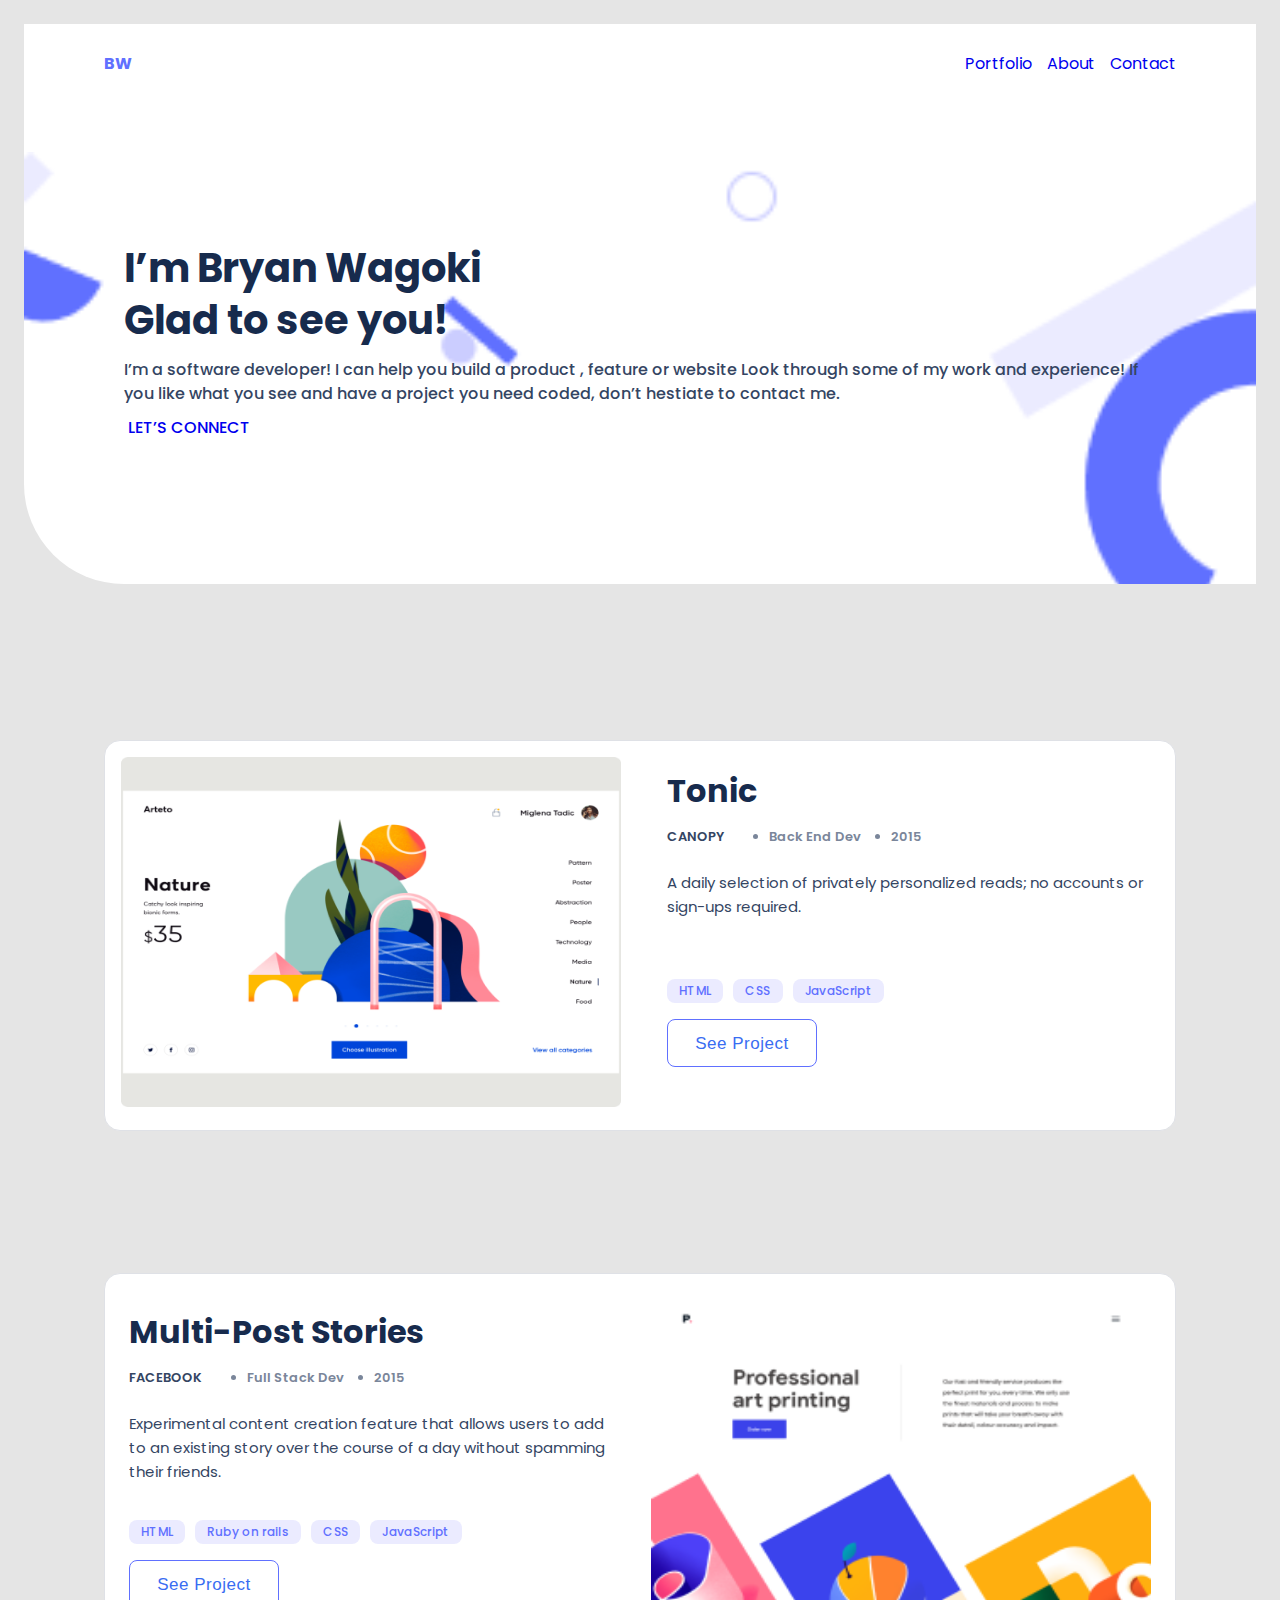
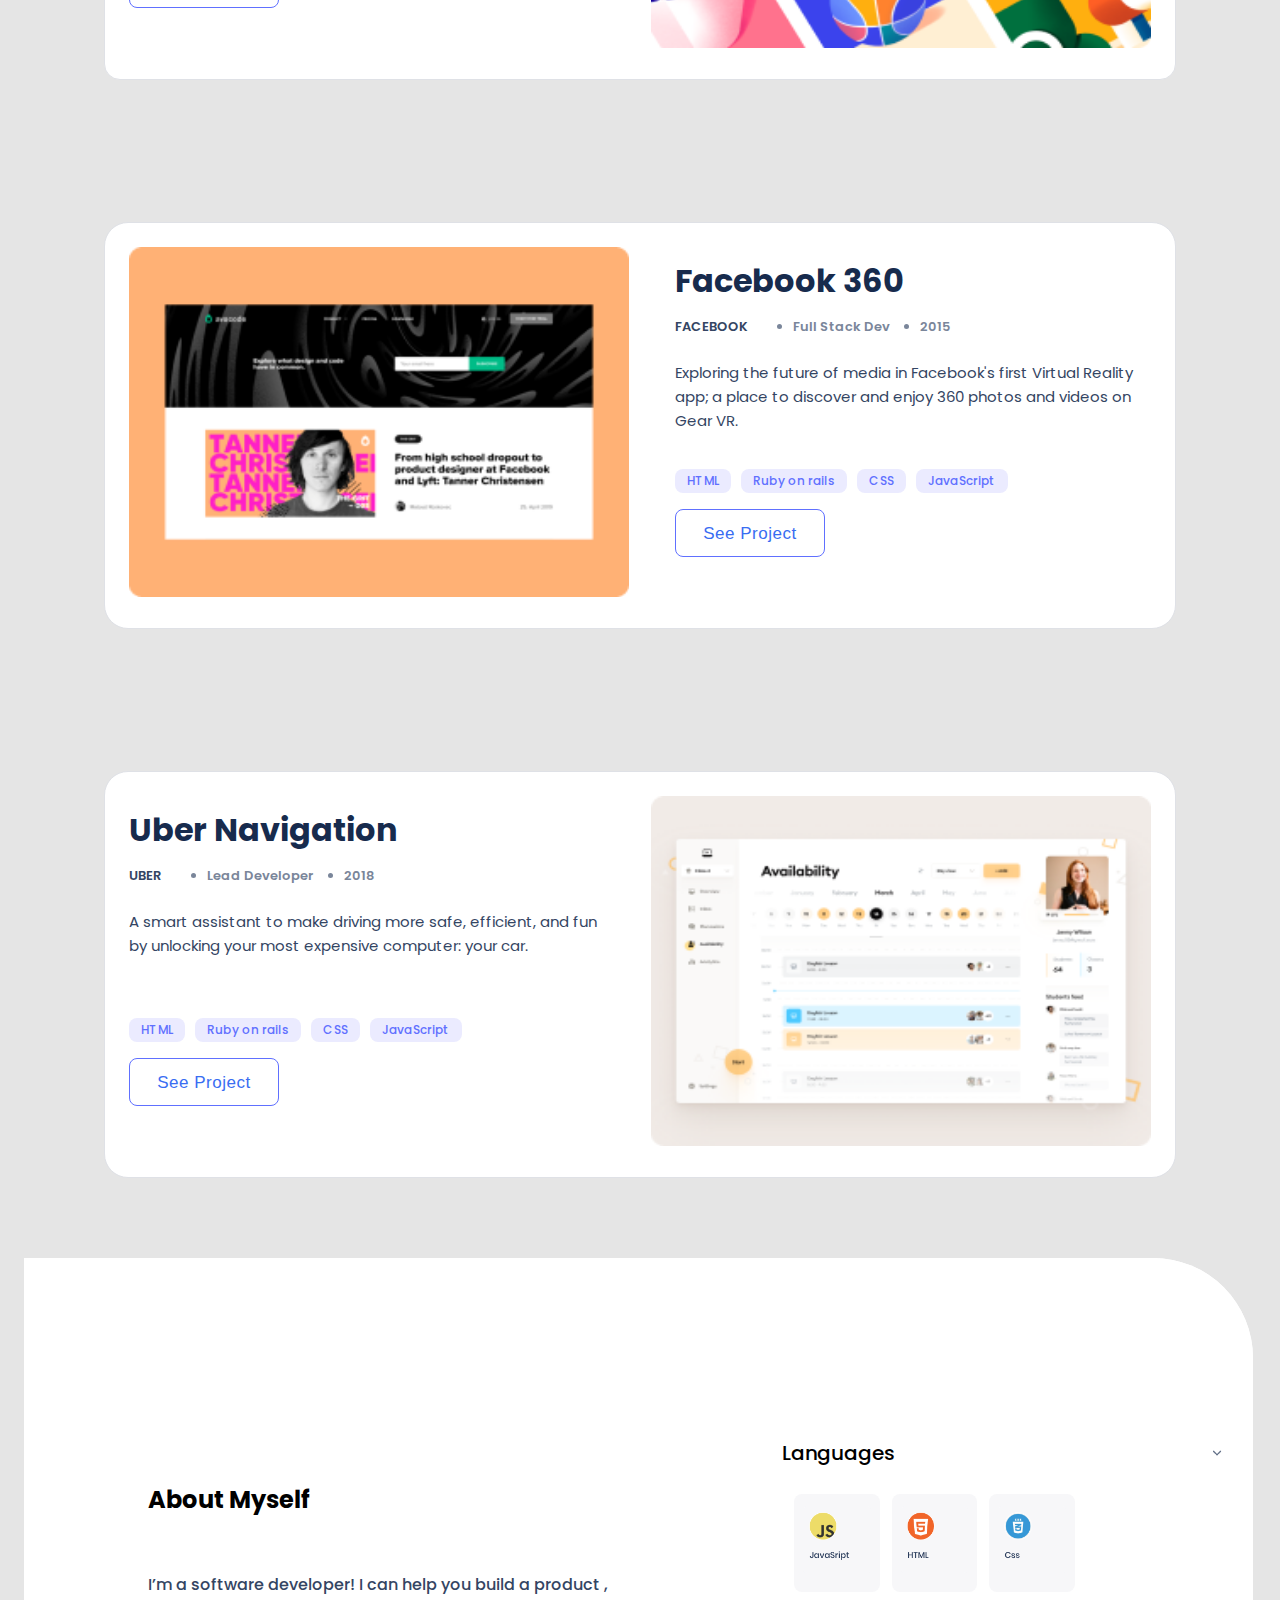
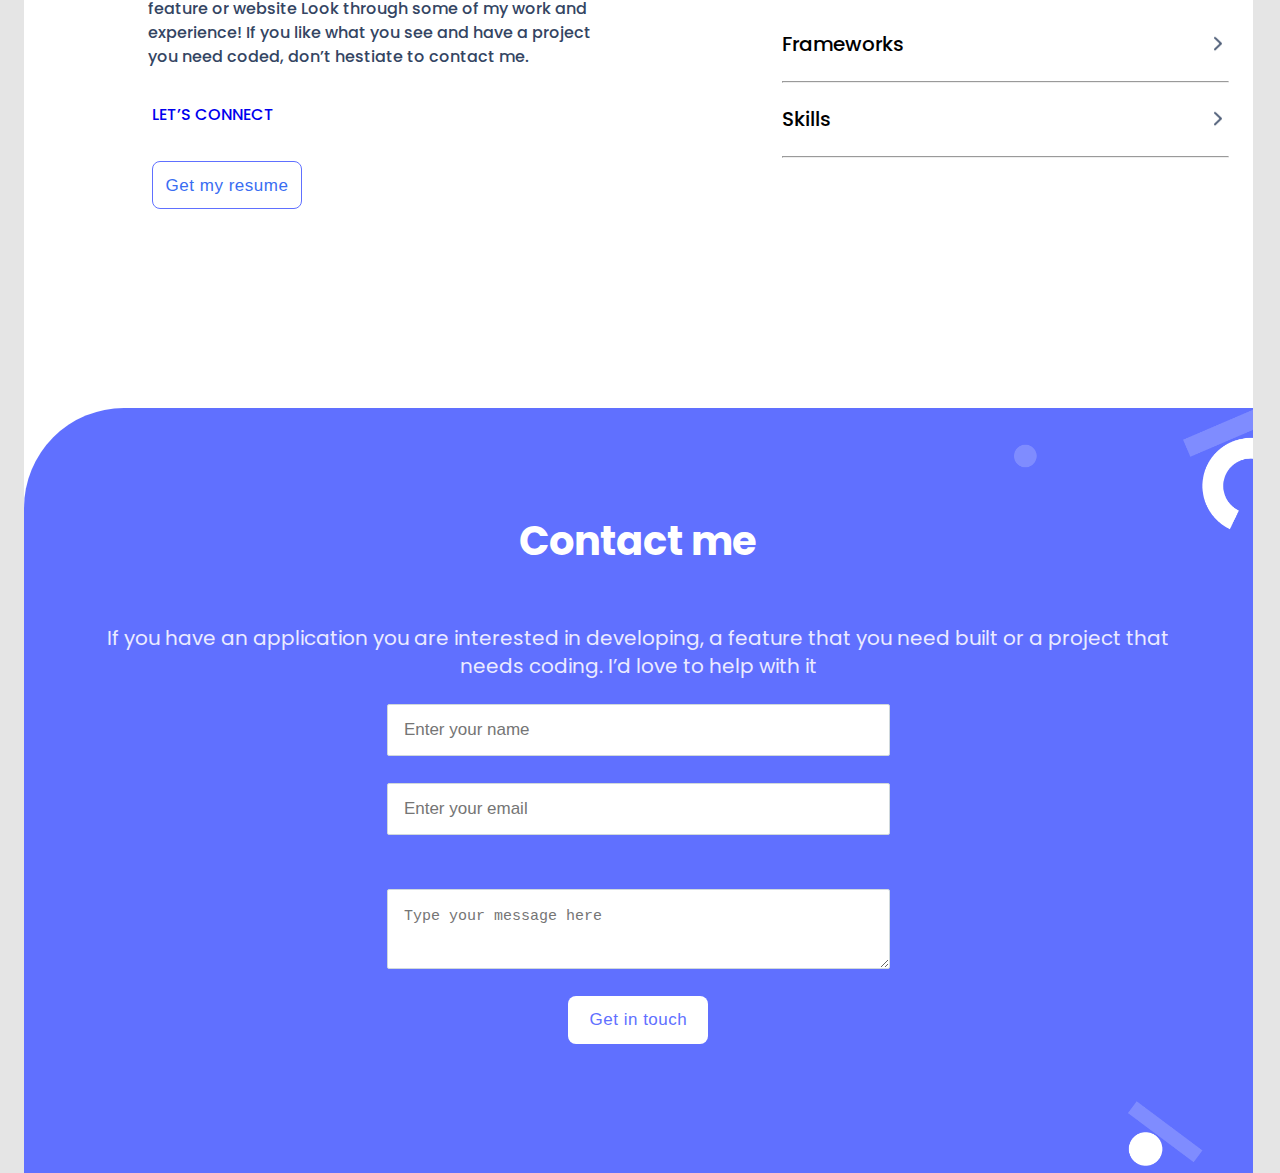
==== index.html @ f2d1a13c "Add linters,html and css files" ====
<!DOCTYPE html>
<html lang="en">
  <head>
    <meta charset="UTF-8" />
    <meta http-equiv="X-UA-Compatible" content="IE=edge" />
    <meta name="viewport" content="width=device-width, initial-scale=1.0" />
    <title>Bryan Wagoki-Portfolio</title>
    <link rel="stylesheet" href="https://cdnjs.cloudflare.com/ajax/libs/font-awesome/6.2.0/css/all.min.css" integrity="sha512-xh6O/CkQoPOWDdYTDqeRdPCVd1SpvCA9XXcUnZS2FmJNp1coAFzvtCN9BmamE+4aHK8yyUHUSCcJHgXloTyT2A==" crossorigin="anonymous" referrerpolicy="no-referrer" />
    <link rel="preconnect" href="https://fonts.googleapis.com" />
    <link rel="preconnect" href="https://fonts.gstatic.com" crossorigin />
    <link
      href="https://fonts.googleapis.com/css2?family=Poppins:wght@300;700&display=swap"
      rel="stylesheet"
    />
    <link rel="stylesheet" href="style.css" />
  </head>
  <body>

    <div class="top">
    <!-- Header -->
    <header class="header">
      <nav>
        <a class="logo" href="#">BW</a>
      </nav>
      <nav class="nav-menue">
        <a href="#Portfolio">Portfolio</a>
        <a href="#About">About</a>
        <a href="#Contact">Contact</a>
      </nav>
      <nav class="humburger">
        <span class="bar"></span>
        <span class="bar"></span>
        <span class="bar"></span>
      </nav>
      <nav class="nav-menue2">
        <a href="#Portfolio">Portfolio</a>
        <a href="#About">About</a>
        <a href="#Contact">Contact</a>
      </nav>
    </header>

    <!-- Info Section -->
    <section class="section">
      <div class="title">
        <h1>I’m Bryan Wagoki<br> Glad to see you!</h1>
      </div>
      <div class="info">
        <p>
          I’m a software developer! I can help you build a product , feature or
          website Look through some of my work and experience! If you like what
          you see and have a project you need coded, don’t hestiate to contact
          me.
        </p>
      </div>
      <div class="social_media_about">
        <a href="#">LET’S CONNECT</a>
      <ul class="social_icons">
        <li><a href="#"><i class="fa-brands fa-facebook fa-1x"></i></a></li>
        <li><a href="#"><i class="fa-brands fa-twitter fa-1x"></i></a></li>
        <li><a href="#"><i class="fa-brands fa-github fa-1x"></i></a></li>
        <li><a href="#"><i class="fa-brands fa-instagram fa-1x"></i></a></li>
        <li><a href="#"><i class="fa-brands fa-linkedin fa-1x"></i></a></li>
      </ul>
    </div>
    </section>
    </div>

    <!--Works Section  -->
    <section id="Portfolio" class="works">
      <div class="card" id="card1">
        <a href="#">
          <img class="img-container" src='images/web-img1.png' alt="project-image1" />
        </a>
      <div class="content">
        <div class="project_name">
          <h3 id="title">Tonic</h3>
        </div>
        <div class="project_info">
          <div class="company">
            <p>canopy</p>
          </div>
          <ul class="ul">
            <li class="role">Back End Dev</li>
            <li class="year">2015</li>
        </ul>
        </div>
        <div class="description">
          <p>
            A daily selection of privately personalized reads; no accounts or sign-ups required.
          </p>
        </div>
        <ul class="languages">
         <li id="lang">HTML</li>
         <li id="lang">CSS</li>
         <li id="lang">JavaScript</li>
        </ul>
        <button type="button" class="button-container">
          See Project
        </button>
      </div>
      </div>
      <div class="card" id="card2">
        <a href="#">
          <img class="img-container" src= 'images/portfolio-img4.png' alt="project-image2" />
        </a>
      <div class="content">
        <div class="project_name">
          <h3 id="title">Multi-Post Stories</h3>
        </div>
        <div class="project_info">
          <div class="company">
            <p>FACEBOOK</p>
          </div>
          <ul class="ul">
            <li class="role">Full Stack Dev</li>
            <li class="year">2015</li>
        </ul>
        </div>
        <div class="description">
          <p>
            Experimental content creation feature that allows users to add to an existing story over the course of a day without spamming their friends.
          </p>
        </div>
        <ul class="languages">
         <li id="lang">HTML</li>
         <li id="lang">Ruby on rails</li>
         <li id="lang">CSS</li>
         <li id="lang">JavaScript</li>
        </ul>
        <button type="button" class="button-container">
          See Project
        </button>
      </div>
      </div>
      <div class="card" id="card3">
        <a href="#">
          <img class="img-container" src='images/portfolio-img.png' alt="project-image3" />
        </a>
      <div class="content">
        <div class="project_name">
          <h3 id="title">Facebook 360</h3>
        </div>
        <div class="project_info">
          <div class="company">
            <p>FACEBOOK</p>
          </div>
          <ul class="ul">
            <li class="role">Full Stack Dev</li>
            <li class="year">2015</li>
        </ul>
        </div>
        <div class="description">
          <p>
            Exploring the future of media in Facebook's first Virtual Reality app; a place to discover and enjoy 360 photos and videos on Gear VR.
          </p>
        </div>
        <ul class="languages">
         <li id="lang">HTML</li>
         <li id="lang">Ruby on rails</li>
         <li id="lang">CSS</li>
         <li id="lang">JavaScript</li>
        </ul>
        <button type="button" class="button-container">
          See Project
        </button>
      </div>
      </div>
      <div class="card" id="card4">
        <a href="#">
          <img class="img-container" src='images/portfolio-img2.png' alt="project-image4" />
        </a>
      <div class="content">
        <div class="project_name">
          <h3 id="title">Uber Navigation</h3>
        </div>
        <div class="project_info">
          <div class="company">
            <p>Uber</p>
          </div>
          <ul class="ul">
            <li class="role">Lead Developer</li>
            <li class="year">2018</li>
        </ul>
        </div>
        <div class="description">
          <p>
            A smart assistant to make driving more safe, efficient, and fun by unlocking your most expensive computer: your car.
          </p>
        </div>
        <ul class="languages">
         <li id="lang">HTML</li>
         <li id="lang">Ruby on rails</li>
         <li id="lang">CSS</li>
         <li id="lang">JavaScript</li>
        </ul>
        <button type="button" class="button-container">
          See Project
        </button>
      </div>
      </div>
    </section>

    <!-- About Section -->
    <section id="About" class="about">
      <div class="container2">
      <div class="container-about">
        <div class="title">
          <h2>About Myself</h2>
        </div>
        <div class="info">
          <p>
            I’m a software developer! I can help you build a product , feature
            or website Look through some of my work and experience! If you like
            what you see and have a project you need coded, don’t hestiate to
            contact me.
          </p>
        </div>
        <div class="social_media_about">
          <a href="#">LET’S CONNECT</a>
          <ul class="social_icons">
          <li><a href="#"><i class="fa-brands fa-github fa-1x"></i></a></li>
          <li><a href="#"><i class="fa-brands fa-linkedin-in fa-1x"></i></a></li>
          <li><a href="#"><i class="fa-brands fa-angellist fa-1x"></i></a></li>
          <li><a href="#"><i class="fa-brands fa-twitter fa-1x"></i></a></li>
          <li><a href="#"><i class="fa-brands fa-m fa-1x"></i></a></li>
        </ul>
        <button type="submit" class="button-container">
          Get my resume
        </button>
        </div>
      </div>
        <ul class="skill-list">
          <li class="skills">
            <h2>Languages</h2>
            <div class="drop"><img src="images/drop-down.png" alt="drop-down-arrow" /></div>
          </li>
          <ul class="langList">
            <li class="lang">
              <picture>
                <source media="(max-width: 768px)" srcset="images/js.png">
                <source media="(min-width: 768px)" srcset="images/js2.png">
                <img src="" alt="js-icon" />
              </picture>
            </li>
            <li class="lang">
              <picture>
              <source media="(max-width: 768px)" srcset="images/html.png">
              <source media="(min-width: 768px)" srcset="images/html2.png">
              <img src="" alt="html-icon" />
            </picture>
            </li>
            <li class="lang">
            <picture>
              <source media="(max-width: 768px)" srcset="images/css.png">
              <source media="(min-width: 768px)" srcset="images/css2.png">
              <img src="" alt="css-icon" />
            </picture>
            </li>
          </ul>
          <li class="skills">
            <h2>Frameworks</h2>
            <img src="images/drop-arrow.png" alt="drop-down-arrow" />
          </li>
          <hr />
          <li class="skills">
            <h2>Skills</h2>
            <img src="images/drop-arrow.png" alt="drop-down-arrow" />
          </li>
          <hr />
        </ul>
      </div>
    
    <!-- Contact Form  -->
    <section id="Contact" class="contact-me">
        <h2>Contact me</h2>
        <p>
          If you have an application you are interested in developing, a feature that you need 
          built or a project that needs coding. I’d love to help with it 
        </p>
    <form action="https://formspree.io/f/mvoyvrlg" method="POST" id="contactme">
      <input type="text" id="name" name='name' maxlength="30" placeholder="Enter your name" required/>
      <input type="email" id="email" name="email" placeholder="Enter your email" required/>
      <small></small>
      <textarea id='message' name="message" maxlength="500" placeholder="Type your message here" required></textarea>
      <button type="submit" onclick="validate()">Get in touch</button>
    </form>
   
  </section>
</section>

<div class="modal-container">
  
</div>
<script src="index.js"></script>
  </body>
</html>
---- style.css ----
body {
  margin: 0;
  padding: 0;
  box-sizing: border-box;
  font-family: "Poppins", sans-serif;
  background: #e5e5e5;
}

h3 {
  font-size: 18px;
  font-weight: 700;
  margin: 0;
}

h1 {
  font-weight: 700;
  font-size: 40px;
  line-height: 52px;
  color: #172b4d;
  margin: 0;
}

a {
  text-decoration: none;
}

p {
  margin: 0;
  font-weight: 500;
  font-size: 16px;
  line-height: 24px;
}

img {
  width: 100%;
}

.top {
  background-color: #fff;
}

.header {
  display: flex;
  justify-content: space-between;
  align-items: center;
  padding: 14px 24px;
  min-height: 50px;
}

.logo {
  color: #6070ff;
  font-weight: 700;
  text-decoration: none;
}

.humburger {
  cursor: pointer;
}

.bar {
  display: block;
  background-color: #6070ff;
  margin: 3px 0;
  height: 3px;
  width: 24px;
  transition: all 0.3s ease;
}

.nav-menue2 {
  display: none;
}

.nav-menue a {
  color: #fff;
  font-weight: 600;
  font-size: 28px;
  margin: 10px 0;
  transition: all 0.5s ease;
}

.section {
  display: flex;
  flex-direction: column;
  width: 100%;
  background-image: url("images/mobile_bg.png");
  background-position: right bottom;
  background-repeat: no-repeat;
  background-size: cover;
  padding-bottom: 100px;
}

.title {
  width: 80%;
  margin: 0 24px;
  padding-top: 10vh;
}

.info {
  font-weight: 500;
  font-size: 16px;
  line-height: 24px;
  color: #344563;
  margin: 12px 24px 0 24px;
}

.social_media_about {
  display: flex;
  flex-direction: column;
  padding: 10px 24px;
}

.social_media_about a {
  font-weight: 500;
  font-size: 16px;
  line-height: 24px;
}

.social_icons {
  display: flex;
  flex-direction: row;
  align-items: center;
  list-style: none;
  gap: 15px;
}

.social_icons li i {
  width: 24px;
  height: 24px;
  color: #505f79;
}

#social_icons {
  padding-left: 8px;
}

.social_media h3 {
  margin: 0;
  font-weight: 500;
  font-size: 16px;
  line-height: 24px;
}

.works {
  display: grid;
  grid-template-columns: auto;
  align-items: center;
  padding: 114px 24px;
  gap: 88px;
}

#card1 {
  border: 1px solid #dfe1e6;
  border-radius: 16px;
  padding: 16px;
  background-color: white;
  display: flex;
  flex-direction: column;
}

#card2 {
  border: 1px solid #dfe1e6;
  border-radius: 16px;
  padding: 16px;
  background-color: white;
  display: flex;
  flex-direction: column;
}

#card3 {
  border: 1px solid #dfe1e6;
  border-radius: 16px;
  padding: 16px;
  background-color: white;
  display: flex;
  flex-direction: column;
}

#card4 {
  border: 1px solid #dfe1e6;
  border-radius: 16px;
  padding: 16px;
  background-color: white;
  display: flex;
  flex-direction: column;
}

.project_name {
  color: #172b4d;
  margin-top: 12px;
}

#title {
  font-weight: 700;
  font-size: 32px;
  line-height: 44px;
}

.project_info {
  display: flex;
  gap: 5px;
  align-items: center;

  /* margin-top: 10px; */
}

.ul {
  display: flex;
}

.company p {
  font-weight: 600;
  font-size: 13px;
  line-height: 16px;
  color: #344563;
  text-transform: uppercase;
}

.pop-company {
  font-weight: 600;
  font-size: 13px;
  line-height: 16px;
  color: #344563;
  text-transform: uppercase;
}

.dot {
  width: 8px;
  height: 8px;
}

.role {
  font-weight: 600;
  font-size: 13px;
  line-height: 16px;
  color: #7a869a;
  margin-right: 30px;
}

.pop-role {
  font-weight: 600;
  font-size: 13px;
  line-height: 16px;
  color: #7a869a;
  margin-right: 30px;
}

.year {
  font-weight: 600;
  font-size: 13px;
  line-height: 16px;
  color: #7a869a;
}

.pop-year {
  font-weight: 600;
  font-size: 13px;
  line-height: 16px;
  color: #7a869a;
}

.description {
  width: 100%;
  margin-top: 10px;
}

.description p {
  height: 6rem;
  overflow: hidden;
  font-weight: 400;
  font-size: 15px;
  line-height: 24px;
  color: #344563;
}

.languages {
  display: flex;
  gap: 10px;
  align-items: center;
  margin-top: 12px;
  list-style: none;
  padding: 0;
}

#lang {
  background: #ebebff;
  overflow: hidden;
  border-radius: 8px;
  padding: 4px 12px;
  font-weight: 500;
  font-size: 12px;
  line-height: 16px;
  letter-spacing: 0.03em;
  color: #6070ff;
}

.button-container {
  border: 1px solid #6070ff;
  background: #fff;
  color: #396df2;
  font-weight: 500;
  font-size: 17px;
  line-height: 24px;
  letter-spacing: 0.03em;
  border-radius: 8px;
  padding: 12px;
  width: 162px;
}

.button-container3 {
  border: 1px solid #6070ff;
  background: #fff;
  color: #396df2;
  font-weight: 500;
  font-size: 17px;
  line-height: 24px;
  letter-spacing: 0.03em;
  border-radius: 8px;
  padding: 12px;
  width: 162px;
}

.button-container:hover {
  background: rgb(29, 109, 201);
  box-shadow: 1px 8px 16px rgba(64, 83, 252, 0.24);
  color: #fff;
  border: none;
  cursor: pointer;
  transition: all 0.5s ease-out;
}

.button-container3:hover {
  background: rgb(29, 109, 201);
  box-shadow: 1px 8px 16px rgba(64, 83, 252, 0.24);
  color: #fff;
  border: none;
  cursor: pointer;
  transition: all 0.5s ease-out;
}

.about {
  display: flex;
  flex-direction: column;
  align-items: center;
  gap: 24px;
  background-color: #fff;
  position: absolute;
}

.container2 {
  display: flex;
  flex-direction: column;
  align-items: center;
  padding: 114px 24px;
  margin-bottom: 50px;
  gap: 24px;
  background-color: #fff;
  position: absolute;
}

.container {
  display: flex;
  flex-direction: column;
  padding: 12px 24px 0 24px;
}

.skills {
  display: flex;
  justify-content: space-between;
  align-items: center;
}

.skills h2 {
  color: #000;
  list-style-type: none;
  font-weight: 500;
  font-size: 20px;
  line-height: 24px;
}

.skills img {
  display: flex;
  align-items: center;
  width: 24px;
  height: 24px;
}

.langList {
  list-style: none;
  padding: 0;
}

.lang {
  background: #f7f7f9;
  display: flex;
  padding: 12px 9px;
  align-items: center;
  gap: 20px;
  margin-bottom: 12px;
  border-radius: 8px;
}

.skill-list li {
  list-style: none;
}

.contact-me {
  background-color: #6070ff;
  background-image: url('images/contact-img-bg.png');
  background-repeat: no-repeat;
  background-position: right top;
  background-size: contain;
  border-top-left-radius: 100px;
  display: flex;
  flex-direction: column;
  text-align: center;
  gap: 20px;
  padding: 114px 24px 8px 24px;
  z-index: 1;
  margin-top: 1250px;
}

.contact-me h2 {
  font-weight: 700;
  font-size: 40px;
  line-height: 52px;
  color: #fff;
}

.contact-me p {
  font-weight: 400;
  font-size: 20px;
  line-height: 28px;
  color: #ebebffff;
}

form {
  display: flex;
  flex-direction: column;
  gap: 20px;
}

form input {
  background: #fff;
  border: 1px solid #cfd8dc;
  color: #172b4d;
  border-radius: 8px;
  font-weight: 400;
  font-size: 17px;
  line-height: 20px;
  padding: 15px 38px 15px 16px;
}

form textarea {
  background: #fff;
  border: 1px solid #cfd8dc;
  border-radius: 8px;
  font-weight: 400;
  font-size: 15px;
  line-height: 24px;
  color: #b3bac5;
  padding: 15px 38px 15px 16px;
}

form button {
  width: 140px;
  height: 48px;
  color: #6070ff;
  background: #fff;
  border: none;
  letter-spacing: 0.03em;
  font-weight: 500;
  font-size: 17px;
  line-height: 24px;
  border-radius: 8px;
}

form button:hover {
  background: #661d79;
  box-shadow: 1px 8px 16px rgba(64, 83, 252, 0.24);
  color: #fff;
  border: none;
  cursor: pointer;
  transition: all 0.5s ease-out;
}

.contact-hr {
  background: #0d151e;
  border-radius: 10px;
  width: 134px;
  height: 5px;
}

.sec-box {
  display: flex;
  flex-direction: column;
}

.top-title {
  display: flex;
  justify-content: space-between;
}

.popup-image {
  max-width: 100%;
}

.button-image {
  width: 20px;
}

@media (min-width: 768px) {
  body {
    padding: 24px;
  }

  .top {
    border-bottom-left-radius: 100px;
  }

  .header {
    padding: 14px 80px;
  }

  .humburger {
    display: none;
  }

  .nav-menue2 {
    display: flex;
    flex-direction: row;
    color: #396df2;
    gap: 15px;
  }

  .section {
    background-position: left top;
    background-size: cover;
    justify-content: center;
    margin-top: 50px;
    margin-bottom: 76px;
    width: 100%;
    border-bottom-left-radius: 50px;
  }

  .description p {
    height: 6rem;
    overflow: hidden;
    font-weight: 400;
    font-size: 15px;
    line-height: 24px;
    color: #344563;
  }

  .title {
    margin-left: 100px;
    margin-right: 100px;
  }

  .info {
    margin-left: 100px;
    margin-right: 100px;
  }

  .works {
    padding: 80px;
    gap: 142px;
  }

  #card1 {
    display: flex;
    flex-direction: row;
    gap: 46px;
  }

  #card2 {
    padding: 24px;
    display: flex;
    flex-direction: row-reverse;
    justify-content: space-between;
    gap: 46px;
  }

  #card3 {
    border-radius: 24px;
    padding: 24px;
    display: flex;
    flex-direction: row;
    gap: 46px;
  }

  #card4 {
    border-radius: 24px;
    padding: 24px;
    display: flex;
    flex-direction: row-reverse;
    justify-content: space-between;
    gap: 46px;
  }

  .description {
    width: 100%;
    margin-top: 10px;
  }

  .img-container {
    height: 350px;
    width: 500px;
  }

  .button-container {
    padding: 12px;
    width: 150px;
    height: 48px;
  }

  .button-container3 {
    background: #4053fc;
    box-shadow: 1px 8px 16px rgba(64, 83, 252, 0.24);
    color: #fff;
    padding: 12px;
    width: 124px;
    height: 48px;
  }

  .about {
    display: flex;
    flex-direction: column;
    gap: 24px;
    border-top-right-radius: 100px;
    width: 96%;
  }

  .container2 {
    display: flex;
    flex-direction: row;
    border-top-right-radius: 100px;
  }

  .container-about {
    display: flex;
    flex-direction: column;
    align-items: flex-start;
    gap: 24px;
    width: 60%;
  }

  .social_media_about {
    display: flex;
    flex-direction: column;
    align-items: flex-start;
    margin-left: 80px;
  }

  .social_icons {
    padding: 1px;
  }

  .social_icons i:hover {
    box-shadow: 1px 8px 16px rgba(12, 16, 58, 0.24);
    color: #661d79;
    width: 20px;
    height: 20px;
    cursor: pointer;
    transition: all 0.5s ease-out;
  }

  .lang img:hover {
    box-shadow: 1px 8px 16px rgba(12, 16, 58, 0.24);
    color: #661d79;
    cursor: pointer;
  }

  .skill-list {
    width: 40%;
  }

  .langList {
    display: flex;
    flex-direction: row;
    align-items: center;
    margin-right: 142px;
    padding: 12px;
    gap: 12px;
  }

  .contact-me {
    padding: 74px;
    display: flex;
    flex-direction: column;
    align-items: center;
    gap: 24px;
    z-index: 1;
    margin-top: 750px;
  }

  form {
    align-items: center;
    gap: 27px;
    width: 447px;
    height: 395px;
  }

  form input {
    border-radius: 2px;
    width: 100%;
  }

  form textarea {
    border-radius: 2px;
    width: 100%;
  }
}
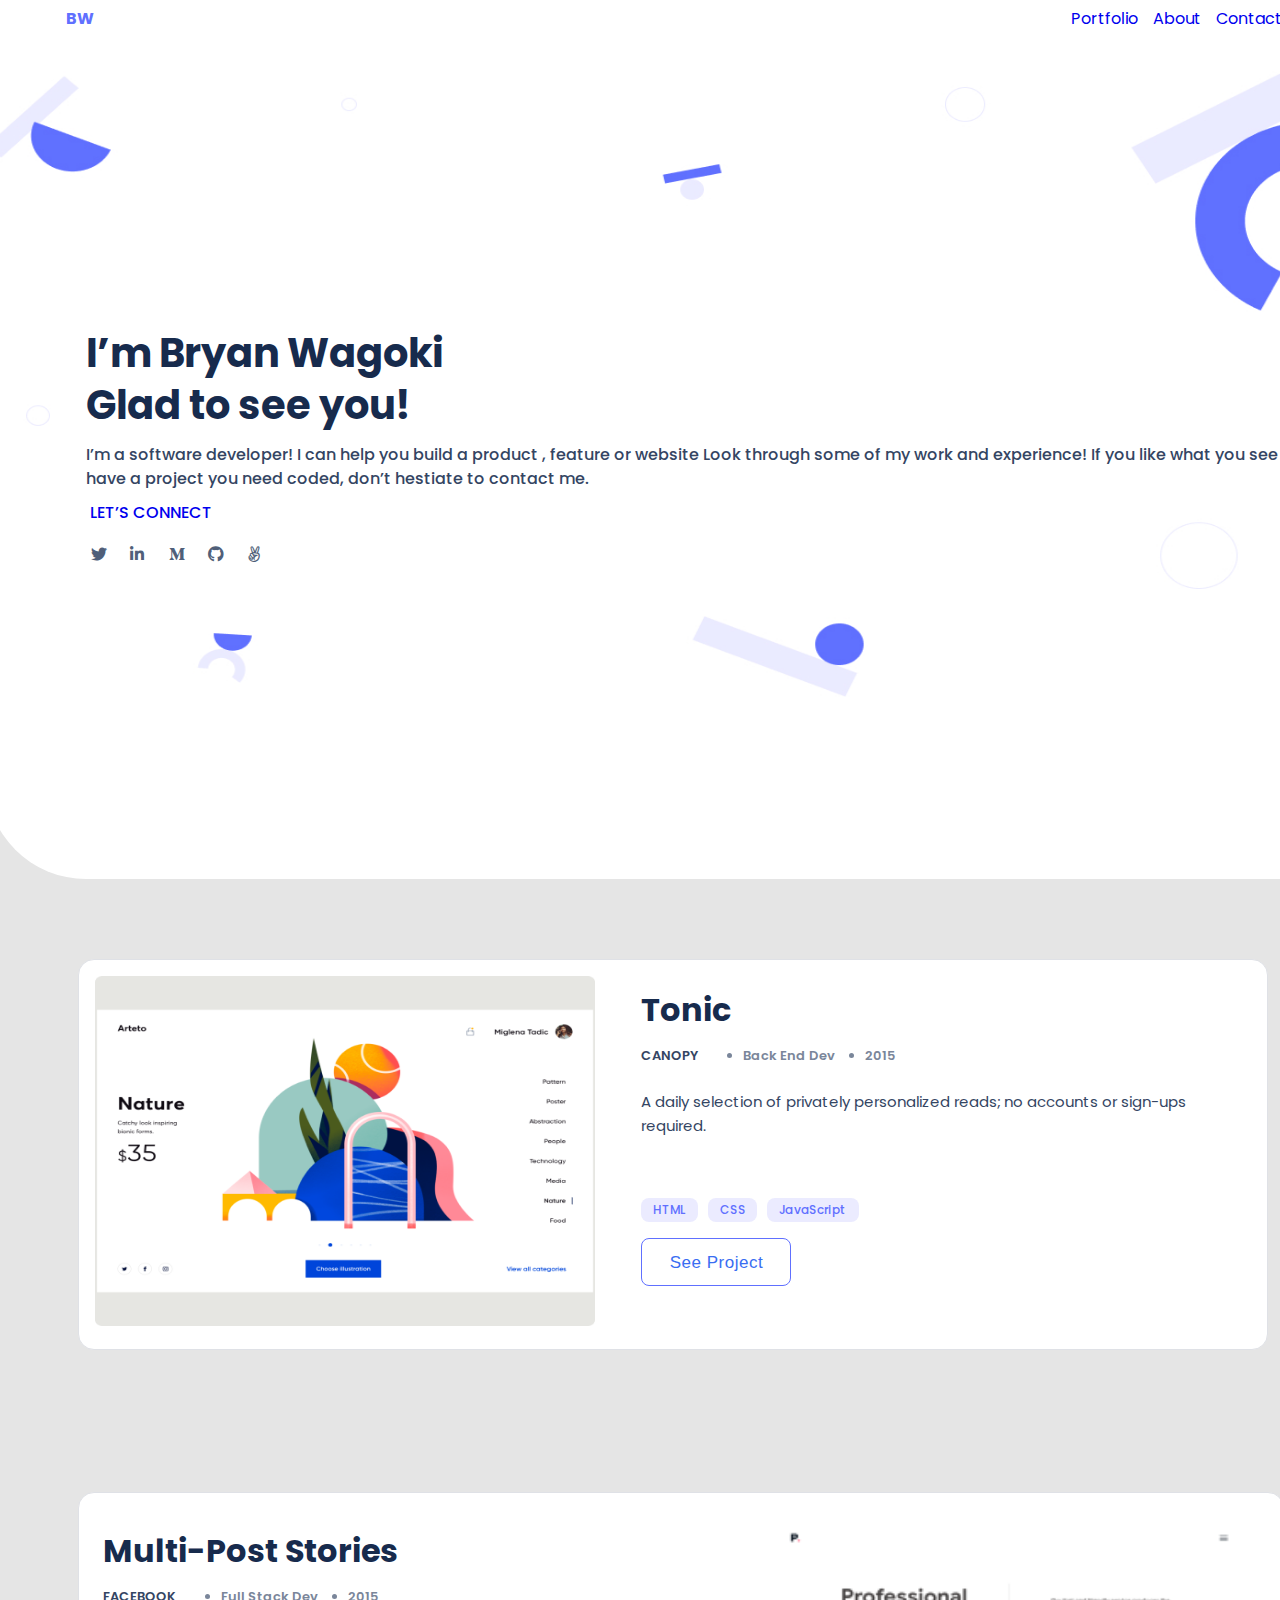
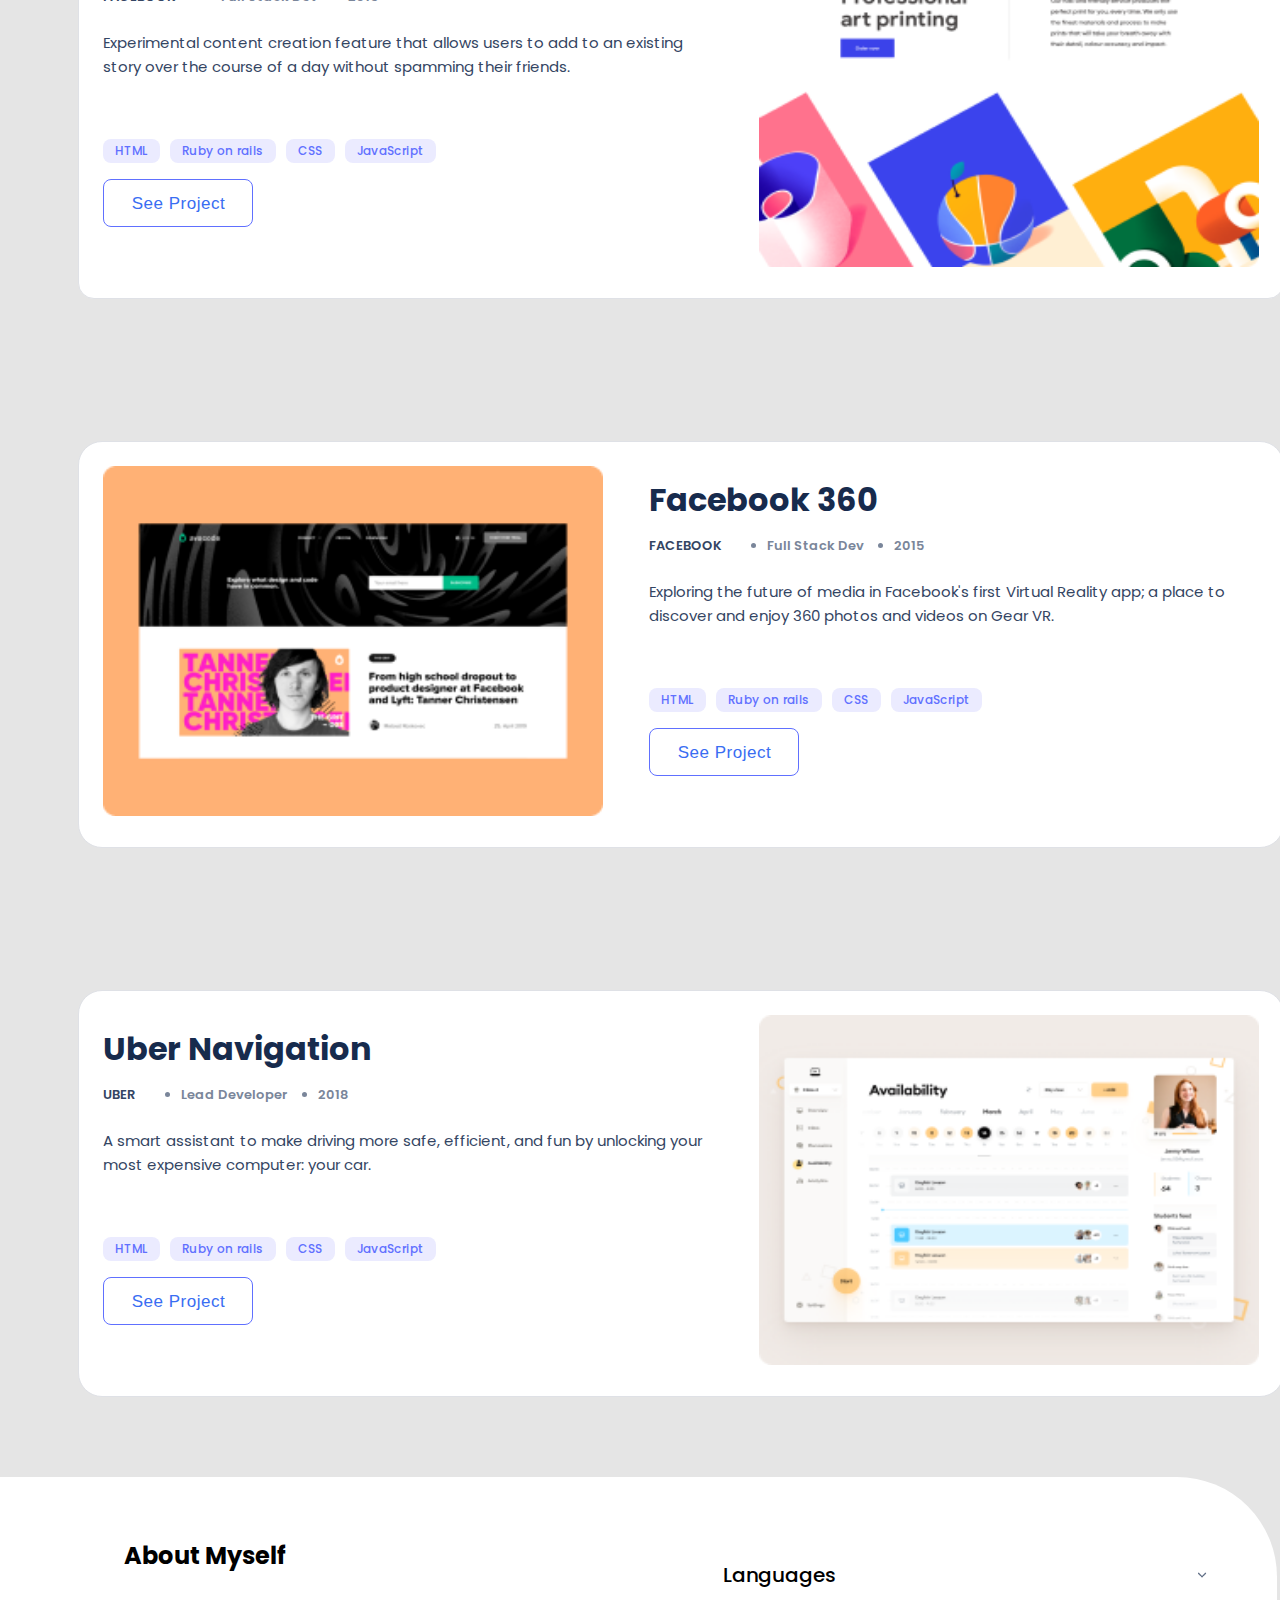
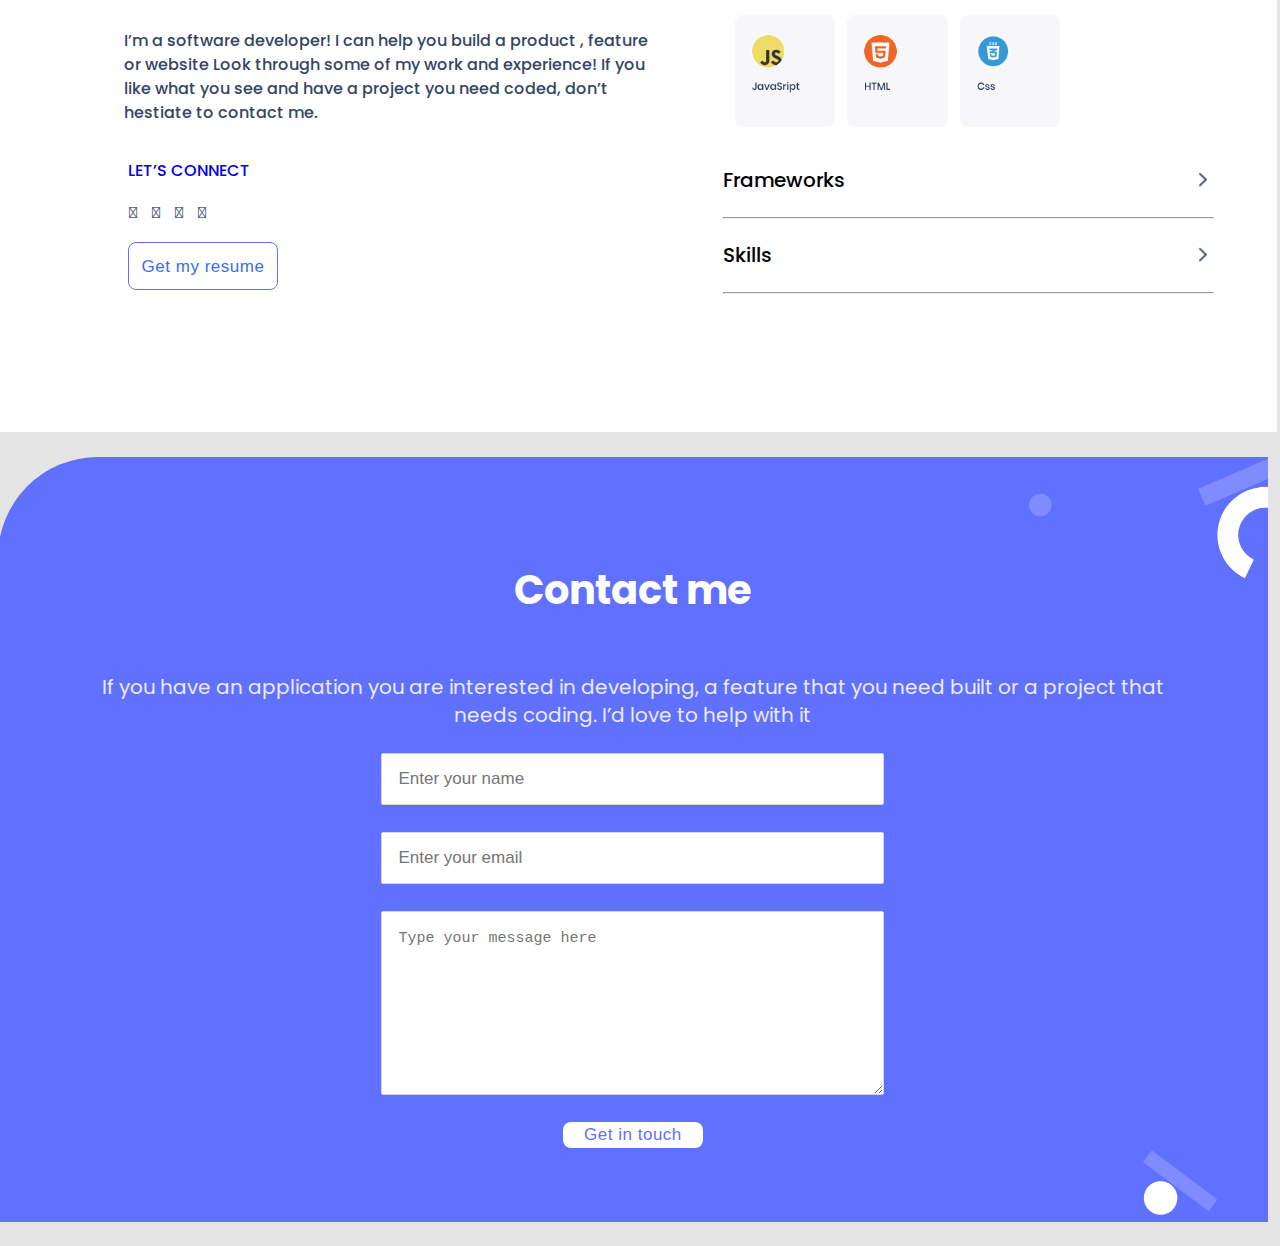
==== commit de775bc9: "Merge pull request #1 from Peacefulkind/Portfolio--Desktop-version" ====
--- a/index.html
+++ b/index.html
@@ -1,22 +1,26 @@
 <!DOCTYPE html>
 <html lang="en">
-  <head>
-    <meta charset="UTF-8" />
-    <meta http-equiv="X-UA-Compatible" content="IE=edge" />
-    <meta name="viewport" content="width=device-width, initial-scale=1.0" />
-    <title>Bryan Wagoki-Portfolio</title>
-    <link rel="stylesheet" href="https://cdnjs.cloudflare.com/ajax/libs/font-awesome/6.2.0/css/all.min.css" integrity="sha512-xh6O/CkQoPOWDdYTDqeRdPCVd1SpvCA9XXcUnZS2FmJNp1coAFzvtCN9BmamE+4aHK8yyUHUSCcJHgXloTyT2A==" crossorigin="anonymous" referrerpolicy="no-referrer" />
-    <link rel="preconnect" href="https://fonts.googleapis.com" />
-    <link rel="preconnect" href="https://fonts.gstatic.com" crossorigin />
-    <link
-      href="https://fonts.googleapis.com/css2?family=Poppins:wght@300;700&display=swap"
-      rel="stylesheet"
-    />
-    <link rel="stylesheet" href="style.css" />
-  </head>
-  <body>
-
-    <div class="top">
+
+<head>
+  <meta charset="UTF-8" />
+  <meta http-equiv="X-UA-Compatible" content="IE=edge" />
+  <meta name="viewport" content="width=device-width, initial-scale=1.0" />
+ 
+  <link rel="stylesheet" href="https://cdnjs.cloudflare.com/ajax/libs/font-awesome/6.2.0/css/all.min.css"
+    integrity="sha512-xh6O/CkQoPOWDdYTDqeRdPCVd1SpvCA9XXcUnZS2FmJNp1coAFzvtCN9BmamE+4aHK8yyUHUSCcJHgXloTyT2A=="
+    crossorigin="anonymous" referrerpolicy="no-referrer" />
+  <link rel="preconnect" href="https://fonts.googleapis.com" />
+  <link rel="preconnect" href="https://fonts.gstatic.com" crossorigin />
+  <link href="https://fonts.googleapis.com/css2?family=Poppins&display=swap" rel="stylesheet">
+  <link rel="stylesheet" href="https://use.fontawesome.com/releases/v5.8.2/css/all.css">
+  <link href="https://fonts.googleapis.com/css2?family=Poppins:wght@300;700&display=swap" rel="stylesheet" />
+  <link rel="stylesheet" href="style.css" />
+  <title>Bryan Wagoki-Portfolio</title>
+</head>
+
+<body>
+
+  <div class="top">
     <!-- Header -->
     <header class="header">
       <nav>
@@ -54,23 +58,23 @@
       </div>
       <div class="social_media_about">
         <a href="#">LET’S CONNECT</a>
-      <ul class="social_icons">
-        <li><a href="#"><i class="fa-brands fa-facebook fa-1x"></i></a></li>
-        <li><a href="#"><i class="fa-brands fa-twitter fa-1x"></i></a></li>
-        <li><a href="#"><i class="fa-brands fa-github fa-1x"></i></a></li>
-        <li><a href="#"><i class="fa-brands fa-instagram fa-1x"></i></a></li>
-        <li><a href="#"><i class="fa-brands fa-linkedin fa-1x"></i></a></li>
-      </ul>
-    </div>
+        <ul class="social_icons">
+          <li><a href="#"><i class="fab fa-twitter"></i></a></li>
+          <li><a href="#"><i class='fab fa-linkedin-in'></i></a></li>
+          <li><a href="#"><i class='fab fa-medium-m'></i></a></li>
+          <li><a href="#"><i class='fab fa-github'></i></a></li>
+          <li><a href="#"><i class='fab fa-angellist'></i></a></li>
+        </ul>
+      </div>
     </section>
-    </div>
-
-    <!--Works Section  -->
-    <section id="Portfolio" class="works">
-      <div class="card" id="card1">
-        <a href="#">
-          <img class="img-container" src='images/web-img1.png' alt="project-image1" />
-        </a>
+  </div>
+
+  <!--Works Section  -->
+  <section id="Portfolio" class="works">
+    <div class="card" id="card1">
+      <a href="#">
+        <img class="img-container" src='images/web-img1.png' alt="project-image1" />
+      </a>
       <div class="content">
         <div class="project_name">
           <h3 id="title">Tonic</h3>
@@ -82,7 +86,7 @@
           <ul class="ul">
             <li class="role">Back End Dev</li>
             <li class="year">2015</li>
-        </ul>
+          </ul>
         </div>
         <div class="description">
           <p>
@@ -90,19 +94,19 @@
           </p>
         </div>
         <ul class="languages">
-         <li id="lang">HTML</li>
-         <li id="lang">CSS</li>
-         <li id="lang">JavaScript</li>
+          <li id="lang">HTML</li>
+          <li id="lang">CSS</li>
+          <li id="lang">JavaScript</li>
         </ul>
         <button type="button" class="button-container">
           See Project
         </button>
       </div>
-      </div>
-      <div class="card" id="card2">
-        <a href="#">
-          <img class="img-container" src= 'images/portfolio-img4.png' alt="project-image2" />
-        </a>
+    </div>
+    <div class="card" id="card2">
+      <a href="#">
+        <img class="img-container" src='images/portfolio-img4.png' alt="project-image2" />
+      </a>
       <div class="content">
         <div class="project_name">
           <h3 id="title">Multi-Post Stories</h3>
@@ -114,28 +118,29 @@
           <ul class="ul">
             <li class="role">Full Stack Dev</li>
             <li class="year">2015</li>
-        </ul>
+          </ul>
         </div>
         <div class="description">
           <p>
-            Experimental content creation feature that allows users to add to an existing story over the course of a day without spamming their friends.
+            Experimental content creation feature that allows users to add to an existing story over the course of a day
+            without spamming their friends.
           </p>
         </div>
         <ul class="languages">
-         <li id="lang">HTML</li>
-         <li id="lang">Ruby on rails</li>
-         <li id="lang">CSS</li>
-         <li id="lang">JavaScript</li>
+          <li id="lang">HTML</li>
+          <li id="lang">Ruby on rails</li>
+          <li id="lang">CSS</li>
+          <li id="lang">JavaScript</li>
         </ul>
         <button type="button" class="button-container">
           See Project
         </button>
       </div>
-      </div>
-      <div class="card" id="card3">
-        <a href="#">
-          <img class="img-container" src='images/portfolio-img.png' alt="project-image3" />
-        </a>
+    </div>
+    <div class="card" id="card3">
+      <a href="#">
+        <img class="img-container" src='images/portfolio-img.png' alt="project-image3" />
+      </a>
       <div class="content">
         <div class="project_name">
           <h3 id="title">Facebook 360</h3>
@@ -147,28 +152,29 @@
           <ul class="ul">
             <li class="role">Full Stack Dev</li>
             <li class="year">2015</li>
-        </ul>
+          </ul>
         </div>
         <div class="description">
           <p>
-            Exploring the future of media in Facebook's first Virtual Reality app; a place to discover and enjoy 360 photos and videos on Gear VR.
+            Exploring the future of media in Facebook's first Virtual Reality app; a place to discover and enjoy 360
+            photos and videos on Gear VR.
           </p>
         </div>
         <ul class="languages">
-         <li id="lang">HTML</li>
-         <li id="lang">Ruby on rails</li>
-         <li id="lang">CSS</li>
-         <li id="lang">JavaScript</li>
+          <li id="lang">HTML</li>
+          <li id="lang">Ruby on rails</li>
+          <li id="lang">CSS</li>
+          <li id="lang">JavaScript</li>
         </ul>
         <button type="button" class="button-container">
           See Project
         </button>
       </div>
-      </div>
-      <div class="card" id="card4">
-        <a href="#">
-          <img class="img-container" src='images/portfolio-img2.png' alt="project-image4" />
-        </a>
+    </div>
+    <div class="card" id="card4">
+      <a href="#">
+        <img class="img-container" src='images/portfolio-img2.png' alt="project-image4" />
+      </a>
       <div class="content">
         <div class="project_name">
           <h3 id="title">Uber Navigation</h3>
@@ -180,29 +186,30 @@
           <ul class="ul">
             <li class="role">Lead Developer</li>
             <li class="year">2018</li>
-        </ul>
+          </ul>
         </div>
         <div class="description">
           <p>
-            A smart assistant to make driving more safe, efficient, and fun by unlocking your most expensive computer: your car.
+            A smart assistant to make driving more safe, efficient, and fun by unlocking your most expensive computer:
+            your car.
           </p>
         </div>
         <ul class="languages">
-         <li id="lang">HTML</li>
-         <li id="lang">Ruby on rails</li>
-         <li id="lang">CSS</li>
-         <li id="lang">JavaScript</li>
+          <li id="lang">HTML</li>
+          <li id="lang">Ruby on rails</li>
+          <li id="lang">CSS</li>
+          <li id="lang">JavaScript</li>
         </ul>
         <button type="button" class="button-container">
           See Project
         </button>
       </div>
-      </div>
-    </section>
-
-    <!-- About Section -->
-    <section id="About" class="about">
-      <div class="container2">
+    </div>
+  </section>
+
+  <!-- About Section -->
+  <section id="About" class="about">
+    <div class="container2">
       <div class="container-about">
         <div class="title">
           <h2>About Myself</h2>
@@ -218,79 +225,80 @@
         <div class="social_media_about">
           <a href="#">LET’S CONNECT</a>
           <ul class="social_icons">
-          <li><a href="#"><i class="fa-brands fa-github fa-1x"></i></a></li>
-          <li><a href="#"><i class="fa-brands fa-linkedin-in fa-1x"></i></a></li>
-          <li><a href="#"><i class="fa-brands fa-angellist fa-1x"></i></a></li>
-          <li><a href="#"><i class="fa-brands fa-twitter fa-1x"></i></a></li>
-          <li><a href="#"><i class="fa-brands fa-m fa-1x"></i></a></li>
-        </ul>
-        <button type="submit" class="button-container">
-          Get my resume
-        </button>
-        </div>
-      </div>
-        <ul class="skill-list">
-          <li class="skills">
-            <h2>Languages</h2>
-            <div class="drop"><img src="images/drop-down.png" alt="drop-down-arrow" /></div>
+            <li><a href="#"><i class="fa-brands fa-github fa-1x"></i></a></li>
+            <li><a href="#"><i class="fa-brands fa-linkedin-in fa-1x"></i></a></li>
+            <li><a href="#"><i class="fa-brands fa-angellist fa-1x"></i></a></li>
+            <li><a href="#"><i class="fa-brands fa-twitter fa-1x"></i></a></li>
+            <li><a href="#"><i class="fa-brands fa-m fa-1x"></i></a></li>
+          </ul>
+          <button type="submit" class="button-container">
+            Get my resume
+          </button>
+        </div>
+      </div>
+      <ul class="skill-list">
+        <li class="skills">
+          <h2>Languages</h2>
+          <div class="drop"><img src="images/drop-down.png" alt="drop-down-arrow" /></div>
+        </li>
+        <ul class="langList">
+          <li class="lang">
+            <picture>
+              <source media="(max-width: 768px)" srcset="images/js.png">
+              <source media="(min-width: 768px)" srcset="images/js2.png">
+              <img src="" alt="js-icon" />
+            </picture>
           </li>
-          <ul class="langList">
-            <li class="lang">
-              <picture>
-                <source media="(max-width: 768px)" srcset="images/js.png">
-                <source media="(min-width: 768px)" srcset="images/js2.png">
-                <img src="" alt="js-icon" />
-              </picture>
-            </li>
-            <li class="lang">
-              <picture>
+          <li class="lang">
+            <picture>
               <source media="(max-width: 768px)" srcset="images/html.png">
               <source media="(min-width: 768px)" srcset="images/html2.png">
               <img src="" alt="html-icon" />
             </picture>
-            </li>
-            <li class="lang">
+          </li>
+          <li class="lang">
             <picture>
               <source media="(max-width: 768px)" srcset="images/css.png">
               <source media="(min-width: 768px)" srcset="images/css2.png">
               <img src="" alt="css-icon" />
             </picture>
-            </li>
-          </ul>
-          <li class="skills">
-            <h2>Frameworks</h2>
-            <img src="images/drop-arrow.png" alt="drop-down-arrow" />
           </li>
-          <hr />
-          <li class="skills">
-            <h2>Skills</h2>
-            <img src="images/drop-arrow.png" alt="drop-down-arrow" />
-          </li>
-          <hr />
-        </ul>
-      </div>
-    
-    <!-- Contact Form  -->
+        </ul>
+        <li class="skills">
+          <h2>Frameworks</h2>
+          <img src="images/drop-arrow.png" alt="drop-down-arrow" />
+        </li>
+        <hr />
+        <li class="skills">
+          <h2>Skills</h2>
+          <img src="images/drop-arrow.png" alt="drop-down-arrow" />
+        </li>
+        <hr />
+      </ul>
+    </div>
+  </section>
+    <!--------------- Contact Form  -------------------->
     <section id="Contact" class="contact-me">
-        <h2>Contact me</h2>
-        <p>
-          If you have an application you are interested in developing, a feature that you need 
-          built or a project that needs coding. I’d love to help with it 
-        </p>
-    <form action="https://formspree.io/f/mvoyvrlg" method="POST" id="contactme">
-      <input type="text" id="name" name='name' maxlength="30" placeholder="Enter your name" required/>
-      <input type="email" id="email" name="email" placeholder="Enter your email" required/>
-      <small></small>
-      <textarea id='message' name="message" maxlength="500" placeholder="Type your message here" required></textarea>
-      <button type="submit" onclick="validate()">Get in touch</button>
-    </form>
-   
-  </section>
-</section>
-
-<div class="modal-container">
+      <h2>Contact me</h2>
+      <p>
+        If you have an application you are interested in developing, a feature that you need
+        built or a project that needs coding. I’d love to help with it
+      </p>
+      <form action="https://formspree.io/f/mvoyvrlg" method="POST" id="contactme">
+        <input type="text" id="name" name='name' maxlength="30" placeholder="Enter your name" required />
+        <input type="email" id="email" name="email" placeholder="Enter your email" required />
+        
+        <textarea id='message' name="message" maxlength="500" placeholder="Type your message here" required></textarea>
+        <button type="submit" onclick="validate()">Get in touch</button>
+      </form>
+
+    </section>
   
-</div>
-<script src="index.js"></script>
-  </body>
-</html>
+
+
+
+  </div>
+
+</body>
+
+</html>--- a/style.css
+++ b/style.css
@@ -37,6 +37,7 @@
 
 .top {
   background-color: #fff;
+  width: 100%;
 }
 
 .header {
@@ -344,6 +345,7 @@
   gap: 24px;
   background-color: #fff;
   position: absolute;
+  width: 100%;
 }
 
 .container2 {
@@ -490,31 +492,18 @@
   height: 5px;
 }
 
-.sec-box {
-  display: flex;
-  flex-direction: column;
-}
-
-.top-title {
-  display: flex;
-  justify-content: space-between;
-}
-
-.popup-image {
-  max-width: 100%;
-}
-
-.button-image {
-  width: 20px;
-}
-
 @media (min-width: 768px) {
   body {
     padding: 24px;
+    overflow-x: hidden;
   }
 
   .top {
     border-bottom-left-radius: 100px;
+    width: 1440px;
+    margin-left: -3vw;
+    height: 100vh;
+    margin-top: -5vh;
   }
 
   .header {
@@ -530,16 +519,14 @@
     flex-direction: row;
     color: #396df2;
     gap: 15px;
+    margin-right: 5vw;
   }
 
   .section {
-    background-position: left top;
-    background-size: cover;
-    justify-content: center;
-    margin-top: 50px;
-    margin-bottom: 76px;
-    width: 100%;
-    border-bottom-left-radius: 50px;
+    background-image: url('images/background3.jpg');
+    background-repeat: no-repeat;
+    background-size: 100% 100%;
+    border-bottom-left-radius: 100px;
   }
 
   .description p {
@@ -554,6 +541,8 @@
   .title {
     margin-left: 100px;
     margin-right: 100px;
+    width: 100%;
+    margin-top: 20vh;
   }
 
   .info {
@@ -570,6 +559,8 @@
     display: flex;
     flex-direction: row;
     gap: 46px;
+    width: 1156px;
+    margin-left: -2vw;
   }
 
   #card2 {
@@ -578,6 +569,8 @@
     flex-direction: row-reverse;
     justify-content: space-between;
     gap: 46px;
+    width: 1156px;
+    margin-left: -2vw;
   }
 
   #card3 {
@@ -586,6 +579,8 @@
     display: flex;
     flex-direction: row;
     gap: 46px;
+    width: 1156px;
+    margin-left: -2vw;
   }
 
   #card4 {
@@ -595,6 +590,8 @@
     flex-direction: row-reverse;
     justify-content: space-between;
     gap: 46px;
+    width: 1156px;
+    margin-left: -2vw;
   }
 
   .description {
@@ -634,6 +631,7 @@
     display: flex;
     flex-direction: row;
     border-top-right-radius: 100px;
+    width: 100%;
   }
 
   .container-about {
@@ -642,6 +640,7 @@
     align-items: flex-start;
     gap: 24px;
     width: 60%;
+    margin-top: -40vh;
   }
 
   .social_media_about {
@@ -672,6 +671,8 @@
 
   .skill-list {
     width: 40%;
+    margin-top: -5vh;
+    margin-left: -8vw;
   }
 
   .langList {
@@ -690,7 +691,9 @@
     align-items: center;
     gap: 24px;
     z-index: 1;
-    margin-top: 750px;
+    margin-top: 580px;
+    margin-left: -2vw;
+    width: 91%;
   }
 
   form {
@@ -708,5 +711,6 @@
   form textarea {
     border-radius: 2px;
     width: 100%;
-  }
-}
+    height: 40vh;
+  }
+}
